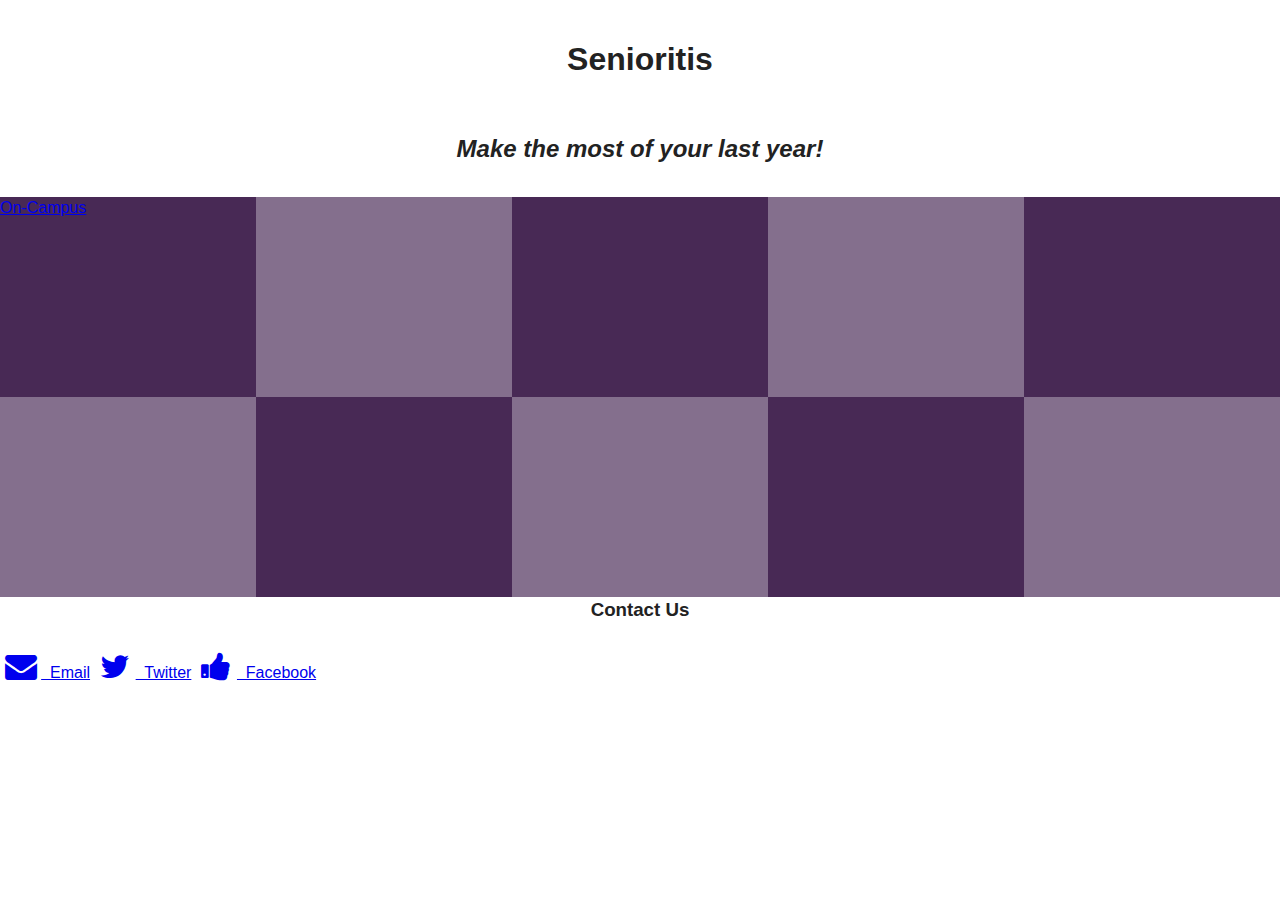
==== final/html5-boilerplate-4.3.0/index.html @ c472d232 "update" ====
<!DOCTYPE html>
<!--[if lt IE 7]>      <html class="no-js lt-ie9 lt-ie8 lt-ie7"> <![endif]-->
<!--[if IE 7]>         <html class="no-js lt-ie9 lt-ie8"> <![endif]-->
<!--[if IE 8]>         <html class="no-js lt-ie9"> <![endif]-->
<!--[if gt IE 8]><!--> <html class="no-js"> <!--<![endif]-->
    <head>
        <meta charset="utf-8">
        <meta http-equiv="X-UA-Compatible" content="IE=edge">
        <title></title>
        <meta name="description" content="">
        <meta name="viewport" content="width=device-width, initial-scale=1">

        <!-- Place favicon.ico and apple-touch-icon.png in the root directory -->

        <link rel="stylesheet" href="css/normalize.css">
        <link rel="stylesheet" href="css/main.css">
        <link rel="stylesheet" href="css/application.css">
        <link href="http://maxcdn.bootstrapcdn.com/font-awesome/4.2.0/css/font-awesome.min.css" rel="stylesheet">
        <script src="js/vendor/modernizr-2.6.2.min.js"></script>
    </head>
    <body>
        <!--[if lt IE 7]>
            <p class="browsehappy">You are using an <strong>outdated</strong> browser. Please <a href="http://browsehappy.com/">upgrade your browser</a> to improve your experience.</p>
        <![endif]-->

        <!-- Add your site or application content here -->
        <section class= "home" id="senior-home">
            <h1> Senioritis </h1>
          <h2 class="lead"><i>Make the most of your last year!</i></h2>



          <ul class="media-grid media-grid-sm">
            <li><a class= "oncampus-button" href= "oncampus.html">On-Campus</a></li>
            <li></li>
            <li></li>
            <li></li>
            <li></li>
            <li></li>
            <li></li>
            <li></li>
            <li></li>
            <li></li>
          </ul>
        <h3>Contact Us</h3>
      <div class="list-group">
        <a class="list-group-item" href="#"><i class="fa fa-envelope fa-2x fa-fw"></i>&nbsp; Email</a>
        <a class="list-group-item" href="#"><i class="fa fa-twitter fa-2x fa-fw"></i>&nbsp; Twitter</a>
        <a class="list-group-item" href="#"><i class="fa fa-thumbs-up fa-2x fa-fw"></i>&nbsp; Facebook</a>
      </div>
        </section>

        <script src="//ajax.googleapis.com/ajax/libs/jquery/1.10.2/jquery.min.js"></script>
        <script>window.jQuery || document.write('<script src="js/vendor/jquery-1.10.2.min.js"><\/script>')</script>
        <script src="js/plugins.js"></script>
        <script src="js/main.js"></script>

        <!-- Google Analytics: change UA-XXXXX-X to be your site's ID. -->
        <script>
            (function(b,o,i,l,e,r){b.GoogleAnalyticsObject=l;b[l]||(b[l]=
            function(){(b[l].q=b[l].q||[]).push(arguments)});b[l].l=+new Date;
            e=o.createElement(i);r=o.getElementsByTagName(i)[0];
            e.src='//www.google-analytics.com/analytics.js';
            r.parentNode.insertBefore(e,r)}(window,document,'script','ga'));
            ga('create','UA-XXXXX-X');ga('send','pageview');
        </script>
    </body>
</html>
---- final/html5-boilerplate-4.3.0/css/main.css ----
/*! HTML5 Boilerplate v4.3.0 | MIT License | http://h5bp.com/ */

/*
 * What follows is the result of much research on cross-browser styling.
 * Credit left inline and big thanks to Nicolas Gallagher, Jonathan Neal,
 * Kroc Camen, and the H5BP dev community and team.
 */

/* ==========================================================================
   Base styles: opinionated defaults
   ========================================================================== */

html,
button,
input,
select,
textarea {
    color: #222;
}

html {
    font-size: 1em;
    line-height: 1.4;
}

/*
 * Remove text-shadow in selection highlight: h5bp.com/i
 * These selection rule sets have to be separate.
 * Customize the background color to match your design.
 */

::-moz-selection {
    background: #b3d4fc;
    text-shadow: none;
}

::selection {
    background: #b3d4fc;
    text-shadow: none;
}

/*
 * A better looking default horizontal rule
 */

hr {
    display: block;
    height: 1px;
    border: 0;
    border-top: 1px solid #ccc;
    margin: 1em 0;
    padding: 0;
}

/*
 * Remove the gap between images, videos, audio and canvas and the bottom of
 * their containers: h5bp.com/i/440
 */

audio,
canvas,
img,
video {
    vertical-align: middle;
}

/*
 * Remove default fieldset styles.
 */

fieldset {
    border: 0;
    margin: 0;
    padding: 0;
}

/*
 * Allow only vertical resizing of textareas.
 */

textarea {
    resize: vertical;
}

/* ==========================================================================
   Browse Happy prompt
   ========================================================================== */

.browsehappy {
    margin: 0.2em 0;
    background: #ccc;
    color: #000;
    padding: 0.2em 0;
}

/* ==========================================================================
   Author's custom styles
   ========================================================================== */

/*Home*/

h1, h2, h3 {
  text-align: center;
  padding: .5em;
}

.oncampus-button{
  text-align: center;
}

.oncampus-button:hover{
  color: #CFB9E6;
}



.media-grid {
  list-style-type: none;
  background: #846f8d;
  margin: 0;
  padding: 0;
}

.media-grid li {
  background: #482955;
  float: left;
  height: 200px;
  width: 20%;
}

.media-grid li:nth-child(even) {
  background: #846f8d;
}


/*On-Campus*/

#feed{
  margin-top: 30px;
}

#feed li {
  margin-bottom: 1em;
  border: 1px solid #bdc3c7;
  border-radius: 4px;
  background: #fff;
  box-shadow: 0 0 5px rgba(0,0,0,.1);
}

#feed li > * {
  display: inline-block;
  margin: 0;
  font-size: 1em;
}

#feed li .user-count {
  background: #bdc3c7;
  padding: 10px 15px;
  font-weight: bold;
  color: #fff;
  text-shadow: 1px 1px 1px rgba(0,0,0,.3);
}

#feed li h2{
  margin-left: 12px;
}

#feed li .chat-meta {
  color:#7f8c8d;
  margin-left: 12px;
}

#feed li .countdown {
  float: right;
  padding: 11px 15px;
  font-weight: bold;

}

.countdown {
  color: #27ae60;
}

.warning {
    color: #f39c12;
}

.alert {
    color: #d35400;
}
















/* ==========================================================================
   Helper classes
   ========================================================================== */

/*
 * Image replacement
 */

.ir {
    background-color: transparent;
    border: 0;
    overflow: hidden;
    /* IE 6/7 fallback */
    *text-indent: -9999px;
}

.ir:before {
    content: "";
    display: block;
    width: 0;
    height: 150%;
}

/*
 * Hide from both screenreaders and browsers: h5bp.com/u
 */

.hidden {
    display: none !important;
    visibility: hidden;
}

/*
 * Hide only visually, but have it available for screenreaders: h5bp.com/v
 */

.visuallyhidden {
    border: 0;
    clip: rect(0 0 0 0);
    height: 1px;
    margin: -1px;
    overflow: hidden;
    padding: 0;
    position: absolute;
    width: 1px;
}

/*
 * Extends the .visuallyhidden class to allow the element to be focusable
 * when navigated to via the keyboard: h5bp.com/p
 */

.visuallyhidden.focusable:active,
.visuallyhidden.focusable:focus {
    clip: auto;
    height: auto;
    margin: 0;
    overflow: visible;
    position: static;
    width: auto;
}

/*
 * Hide visually and from screenreaders, but maintain layout
 */

.invisible {
    visibility: hidden;
}

/*
 * Clearfix: contain floats
 *
 * For modern browsers
 * 1. The space content is one way to avoid an Opera bug when the
 *    `contenteditable` attribute is included anywhere else in the document.
 *    Otherwise it causes space to appear at the top and bottom of elements
 *    that receive the `clearfix` class.
 * 2. The use of `table` rather than `block` is only necessary if using
 *    `:before` to contain the top-margins of child elements.
 */

.clearfix:before,
.clearfix:after {
    content: " "; /* 1 */
    display: table; /* 2 */
}

.clearfix:after {
    clear: both;
}

/*
 * For IE 6/7 only
 * Include this rule to trigger hasLayout and contain floats.
 */

.clearfix {
    *zoom: 1;
}

/* ==========================================================================
   EXAMPLE Media Queries for Responsive Design.
   These examples override the primary ('mobile first') styles.
   Modify as content requires.
   ========================================================================== */

@media only screen and (min-width: 35em) {
    /* Style adjustments for viewports that meet the condition */
}

@media print,
       (-o-min-device-pixel-ratio: 5/4),
       (-webkit-min-device-pixel-ratio: 1.25),
       (min-resolution: 120dpi) {
    /* Style adjustments for high resolution devices */
}

/* ==========================================================================
   Print styles.
   Inlined to avoid required HTTP connection: h5bp.com/r
   ========================================================================== */

@media print {
    * {
        background: transparent !important;
        color: #000 !important; /* Black prints faster: h5bp.com/s */
        box-shadow: none !important;
        text-shadow: none !important;
    }

    a,
    a:visited {
        text-decoration: underline;
    }

    a[href]:after {
        content: " (" attr(href) ")";
    }

    abbr[title]:after {
        content: " (" attr(title) ")";
    }

    /*
     * Don't show links for images, or javascript/internal links
     */

    .ir a:after,
    a[href^="javascript:"]:after,
    a[href^="#"]:after {
        content: "";
    }

    pre,
    blockquote {
        border: 1px solid #999;
        page-break-inside: avoid;
    }

    thead {
        display: table-header-group; /* h5bp.com/t */
    }

    tr,
    img {
        page-break-inside: avoid;
    }

    img {
        max-width: 100% !important;
    }

    @page {
        margin: 0.5cm;
    }

    p,
    h2,
    h3 {
        orphans: 3;
        widows: 3;
    }

    h2,
    h3 {
        page-break-after: avoid;
    }
}
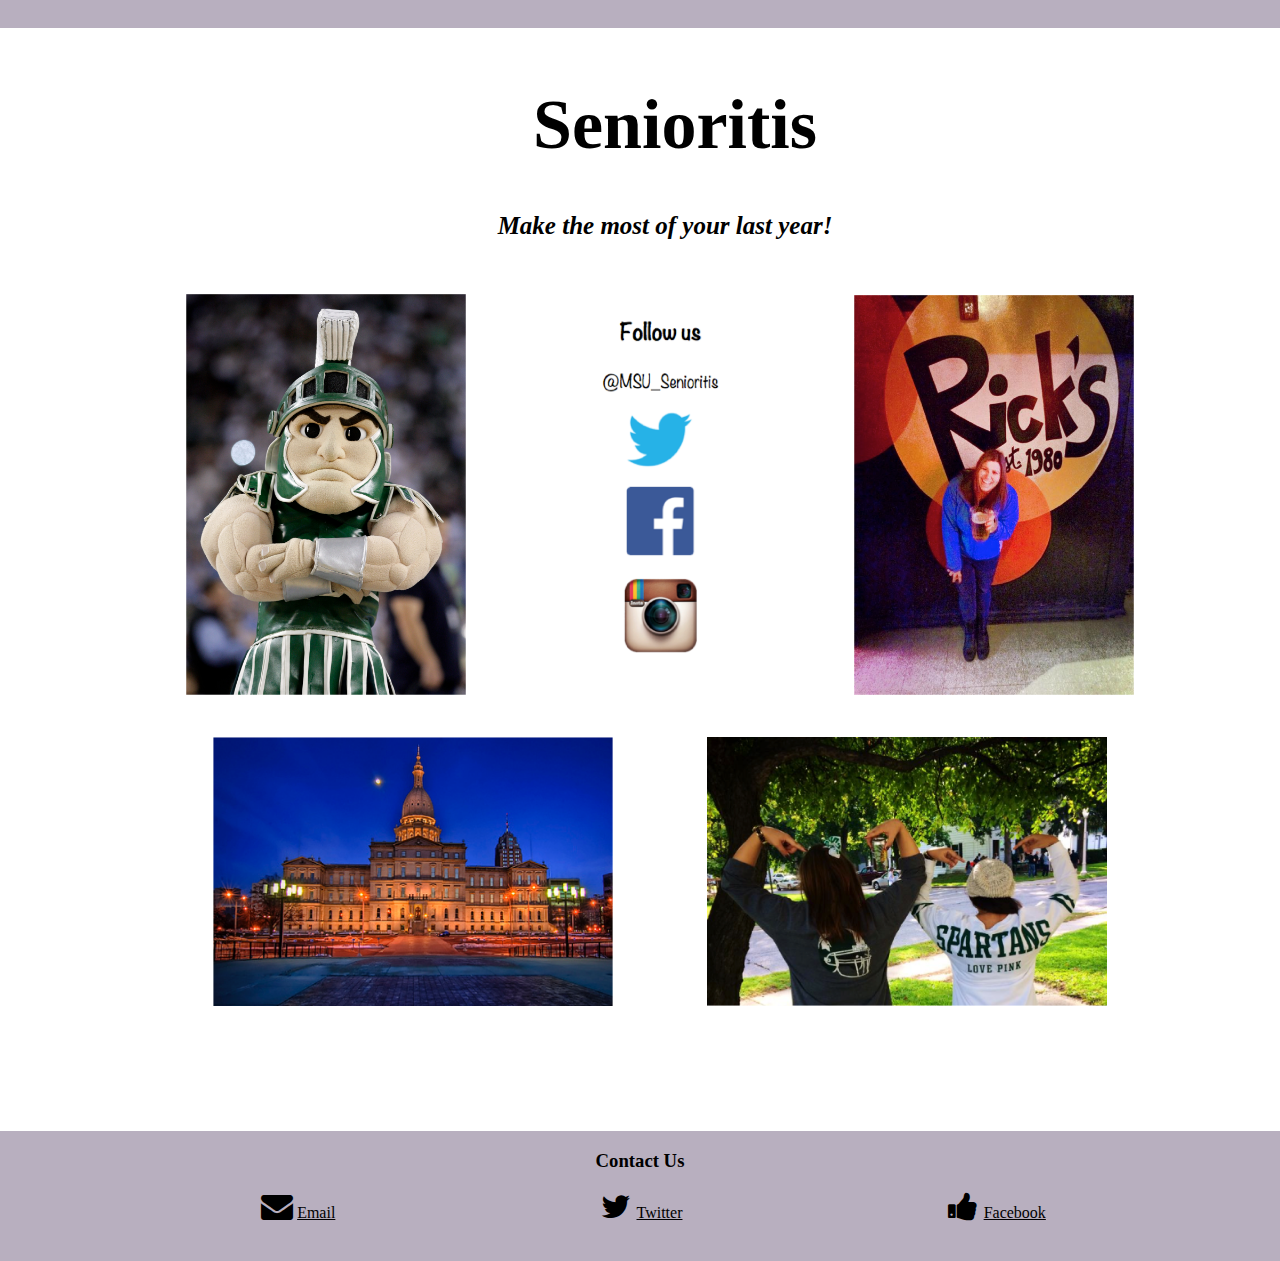
==== commit c368e686: "Final" ====
--- a/final/html5-boilerplate-4.3.0/index.html
+++ b/final/html5-boilerplate-4.3.0/index.html
@@ -3,21 +3,23 @@
 <!--[if IE 7]>         <html class="no-js lt-ie9 lt-ie8"> <![endif]-->
 <!--[if IE 8]>         <html class="no-js lt-ie9"> <![endif]-->
 <!--[if gt IE 8]><!--> <html class="no-js"> <!--<![endif]-->
+  <div id="container">
+    <div id="header">
     <head>
         <meta charset="utf-8">
         <meta http-equiv="X-UA-Compatible" content="IE=edge">
-        <title></title>
+        <title>Senioritis</title>
         <meta name="description" content="">
         <meta name="viewport" content="width=device-width, initial-scale=1">
 
         <!-- Place favicon.ico and apple-touch-icon.png in the root directory -->
 
-        <link rel="stylesheet" href="css/normalize.css">
-        <link rel="stylesheet" href="css/main.css">
         <link rel="stylesheet" href="css/application.css">
         <link href="http://maxcdn.bootstrapcdn.com/font-awesome/4.2.0/css/font-awesome.min.css" rel="stylesheet">
         <script src="js/vendor/modernizr-2.6.2.min.js"></script>
     </head>
+  </div>
+    <div id="body">
     <body>
         <!--[if lt IE 7]>
             <p class="browsehappy">You are using an <strong>outdated</strong> browser. Please <a href="http://browsehappy.com/">upgrade your browser</a> to improve your experience.</p>
@@ -25,44 +27,90 @@
 
         <!-- Add your site or application content here -->
         <section class= "home" id="senior-home">
-            <h1> Senioritis </h1>
+            <h1 class= "main_title"> Senioritis </h1>
           <h2 class="lead"><i>Make the most of your last year!</i></h2>
 
+          <ul class="photo-grid-vertical">
+            <li>
 
+              <a href= "oncampus.html">
+              <figure>
+                <img src="img/sparty.png" height="400" width="280" alt="Sparty">
+                <figcaption class="Sparty"><p>On Campus</p></figcaption>
+              </figure>
+            </a>
+            <!--http://media.mlive.com/bradosphere/photo/spartyjpg-93577dc6a2ee4867.jpg -->
 
-          <ul class="media-grid media-grid-sm">
-            <li><a class= "oncampus-button" href= "oncampus.html">On-Campus</a></li>
-            <li></li>
-            <li></li>
-            <li></li>
-            <li></li>
-            <li></li>
-            <li></li>
-            <li></li>
-            <li></li>
-            <li></li>
+            </li>
+
+            <li>
+              <img src="img/follow.png" height="400" width="280" alt="FollowUs">
+            </li>
+            <!-- http://www.aedweb.org/web/images/twitter-big.png
+            http://www.dappergoat.com/wp-content/uploads/2014/08/unique-instagram-marketing-campaigns.gif
+            https://www.facebook.com/images/fb_icon_325x325.png -->
+
+            <li>
+              <a href= "nightlife.html">
+              <figure>
+                <img src="img/ricks.png" height="400" width="280" alt="Ricks">
+                <figcaption><p>Night life</p></figcaption>
+              </figure>
+            </a>
+            <!--Original Photo-->
+
+            </li>
+
           </ul>
-        <h3>Contact Us</h3>
+
+          <ul class="photo-grid-horizontal">
+          <li>
+
+            <a href= "lansing.html">
+            <figure>
+              <img class="Lansing" src="img/lansing.png" height="280" width="400" alt="Lansing">
+              <figcaption><p>Discover Lansing</p></figcaption>
+            </figure>
+          </a>
+          <!--http://www.advancedfeedback.com/images/skyline-lansing.jpg-->
+
+          </li>
+          <li>
+
+            <a href= "bucketlist.html">
+            <figure>
+              <img src="img/seniors.png" height="280" width="400" alt="Bucket">
+              <figcaption><p>Ultimate Bucketlist</p></figcaption>
+            </figure>
+          </a>
+          <!--Original Photo-->
+
+          </li>
+
+        </ul>
+
+        <script>
+        window.alert("Would you like to subscribe to MSU Senioritis?");
+        </script>
+
+        <!--Resources: http://geekgirllife.com/animate-text-over-images-on-hover-without-javascript/ -->
+
+    <!--    <h3>Contact Us</h3>
       <div class="list-group">
         <a class="list-group-item" href="#"><i class="fa fa-envelope fa-2x fa-fw"></i>&nbsp; Email</a>
         <a class="list-group-item" href="#"><i class="fa fa-twitter fa-2x fa-fw"></i>&nbsp; Twitter</a>
         <a class="list-group-item" href="#"><i class="fa fa-thumbs-up fa-2x fa-fw"></i>&nbsp; Facebook</a>
+      </div> -->
+
+        </section>
+    </div>
+      <div id="footer">
+        <h3>Contact Us</h3>
+        <a class="list-group-item" href="mailto:MSUsenioritis@gmail.com"><i class="fa fa-envelope fa-2x fa-fw"></i>Email</a>
+        <a class="list-group-item" href="#"><i class="fa fa-twitter fa-2x fa-fw"></i>Twitter</a>
+        <a class="list-group-item" href="#"><i class="fa fa-thumbs-up fa-2x fa-fw"></i>Facebook</a>
       </div>
-        </section>
 
-        <script src="//ajax.googleapis.com/ajax/libs/jquery/1.10.2/jquery.min.js"></script>
-        <script>window.jQuery || document.write('<script src="js/vendor/jquery-1.10.2.min.js"><\/script>')</script>
-        <script src="js/plugins.js"></script>
-        <script src="js/main.js"></script>
-
-        <!-- Google Analytics: change UA-XXXXX-X to be your site's ID. -->
-        <script>
-            (function(b,o,i,l,e,r){b.GoogleAnalyticsObject=l;b[l]||(b[l]=
-            function(){(b[l].q=b[l].q||[]).push(arguments)});b[l].l=+new Date;
-            e=o.createElement(i);r=o.getElementsByTagName(i)[0];
-            e.src='//www.google-analytics.com/analytics.js';
-            r.parentNode.insertBefore(e,r)}(window,document,'script','ga'));
-            ga('create','UA-XXXXX-X');ga('send','pageview');
-        </script>
     </body>
-</html>
+  </div>
+  </html>
--- a/final/html5-boilerplate-4.3.0/css/application.css
+++ b/final/html5-boilerplate-4.3.0/css/application.css
@@ -0,0 +1,632 @@
+/* line 1, ../sass/components/_oncampus.scss */
+.campus_title {
+  font-size: 40px;
+  font-family: Noteworthy;
+  text-align: center;
+}
+
+/* line 7, ../sass/components/_oncampus.scss */
+h3 {
+  text-align: center;
+  font-family: Noteworthy;
+}
+
+/* line 12, ../sass/components/_oncampus.scss */
+.list-group-item {
+  padding-left: 16em;
+  font-family: Noteworthy;
+  color: black;
+}
+
+/* line 19, ../sass/components/_oncampus.scss */
+html,
+body {
+  margin: 0;
+  padding: 0;
+  height: 100%;
+}
+
+/* line 25, ../sass/components/_oncampus.scss */
+#container {
+  min-height: 100%;
+  position: relative;
+}
+
+/* line 29, ../sass/components/_oncampus.scss */
+#header {
+  background: #B8AFBF;
+  padding: 12px;
+}
+
+/* line 33, ../sass/components/_oncampus.scss */
+#body {
+  padding: 10px;
+  padding-bottom: 165px;
+  /* Height of the footer */
+}
+
+/* line 37, ../sass/components/_oncampus.scss */
+#footer {
+  position: absolute;
+  bottom: 0;
+  width: 100%;
+  height: 130px;
+  /* Height of the footer */
+  background: #B8AFBF;
+}
+
+/* line 46, ../sass/components/_oncampus.scss */
+#campus-pic {
+  position: fixed;
+  top: 0;
+  left: 0;
+  min-width: 100%;
+  min-height: 100%;
+  max-width: 100%;
+}
+
+/* line 56, ../sass/components/_oncampus.scss */
+div.transbox p {
+  margin: 30px 40px;
+  font-size: 20px;
+  text-align: center;
+  font-weight: bold;
+  font-family: Noteworthy;
+  color: #000000;
+  padding-right: 4em;
+}
+
+/* line 66, ../sass/components/_oncampus.scss */
+div.transbox {
+  width: 1160px;
+  height: 625px;
+  margin: 30px 50px;
+  background-color: #ffffff;
+  border: 1px solid black;
+  opacity: 0.6;
+  filter: alpha(opacity=60);
+}
+
+/* line 2, ../sass/components/_nightlife.scss */
+.night_title {
+  font-size: 50px;
+  font-family: Noteworthy;
+  text-align: center;
+  padding-right: 2em;
+}
+
+/* line 9, ../sass/components/_nightlife.scss */
+h3 {
+  text-align: center;
+  font-family: Noteworthy;
+}
+
+/* line 14, ../sass/components/_nightlife.scss */
+.list-group-item {
+  padding-left: 16em;
+  font-family: Noteworthy;
+  color: black;
+}
+
+/* line 21, ../sass/components/_nightlife.scss */
+img.center {
+  display: block;
+  margin-left: auto;
+  margin-right: auto;
+  height: 400px;
+  width: 1240px;
+  max-width: 100%;
+  padding-top: 1.3em;
+}
+
+/* line 31, ../sass/components/_nightlife.scss */
+img.bars {
+  height: 200px;
+  width: 200px;
+  max-width: 100%;
+  padding-left: 7.5em;
+}
+
+/* line 38, ../sass/components/_nightlife.scss */
+img.bars_right {
+  height: 200px;
+  width: 200px;
+  max-width: 100%;
+  padding-left: 4em;
+}
+
+/* line 45, ../sass/components/_nightlife.scss */
+img.bars_harp {
+  height: 200px;
+  width: 200px;
+  max-width: 100%;
+  padding-left: 4.5em;
+}
+
+/* line 52, ../sass/components/_nightlife.scss */
+img.bars_dublin {
+  height: 200px;
+  width: 200px;
+  max-width: 100%;
+  padding-left: 5.5em;
+}
+
+/* line 59, ../sass/components/_nightlife.scss */
+img.bars_crunchys {
+  height: 200px;
+  width: 200px;
+  max-width: 100%;
+  padding-left: 6em;
+}
+
+/* line 66, ../sass/components/_nightlife.scss */
+.nightlife {
+  margin-top: 4em;
+}
+
+/* line 70, ../sass/components/_nightlife.scss */
+.bar_specials li {
+  display: inline-block;
+  margin: 3.8em;
+}
+
+/* line 75, ../sass/components/_nightlife.scss */
+.bar_specials p {
+  font-size: 15px;
+  text-align: center;
+}
+
+/* line 82, ../sass/components/_nightlife.scss */
+html,
+body {
+  margin: 0;
+  padding: 0;
+  height: 100%;
+}
+
+/* line 87, ../sass/components/_nightlife.scss */
+#container {
+  min-height: 100%;
+  position: relative;
+}
+
+/* line 92, ../sass/components/_nightlife.scss */
+#body_night {
+  padding-bottom: 90px;
+  /* Height of the footer */
+}
+
+/* line 95, ../sass/components/_nightlife.scss */
+#footer {
+  position: absolute;
+  bottom: 0;
+  width: 100%;
+  height: 130px;
+  /* Height of the footer */
+  background: #B8AFBF;
+}
+
+/* line 2, ../sass/components/_lansing.scss */
+.lansing_title {
+  font-size: 50px;
+  font-family: Noteworthy;
+  text-align: center;
+}
+
+/* line 8, ../sass/components/_lansing.scss */
+.sub_head {
+  font-family: Noteworthy;
+  font-size: 30px;
+  text-align: center;
+}
+
+/* line 14, ../sass/components/_lansing.scss */
+h3 {
+  font-family: Noteworthy;
+  text-align: center;
+}
+
+/* line 19, ../sass/components/_lansing.scss */
+.list-group-item {
+  padding-left: 16em;
+  font-family: Noteworthy;
+  color: black;
+}
+
+/* line 25, ../sass/components/_lansing.scss */
+.lansing_activities {
+  text-align: center;
+}
+
+/* line 29, ../sass/components/_lansing.scss */
+.lansing_activities p {
+  font-family: Noteworthy;
+  font-size: 15px;
+  text-align: center;
+  padding-right: 3.5em;
+}
+
+/* line 36, ../sass/components/_lansing.scss */
+img.LMI {
+  height: 250px;
+  width: 350px;
+  max-width: 100%;
+  padding-bottom: .8em;
+}
+
+/* line 43, ../sass/components/_lansing.scss */
+#column-center {
+  display: inline-block;
+  width: 33%;
+}
+
+/* line 48, ../sass/components/_lansing.scss */
+#column-left {
+  float: left;
+  width: 33%;
+}
+
+/* line 53, ../sass/components/_lansing.scss */
+#column-right {
+  float: right;
+  width: 33%;
+}
+
+/* line 60, ../sass/components/_lansing.scss */
+html,
+body {
+  margin: 0;
+  padding: 0;
+  height: 100%;
+}
+
+/* line 65, ../sass/components/_lansing.scss */
+#container {
+  min-height: 100%;
+  position: relative;
+}
+
+/* line 69, ../sass/components/_lansing.scss */
+#header {
+  background: #B8AFBF;
+  padding: 14px;
+}
+
+/* line 73, ../sass/components/_lansing.scss */
+#body {
+  padding: 10px;
+  padding-bottom: 160px;
+  /* Height of the footer */
+}
+
+/* line 77, ../sass/components/_lansing.scss */
+#footer {
+  position: absolute;
+  bottom: 0;
+  width: 100%;
+  height: 130px;
+  /* Height of the footer */
+  background: #B8AFBF;
+}
+
+/* line 1, ../sass/components/_bucketlist.scss */
+h3 {
+  text-align: center;
+  font-family: Noteworthy;
+}
+
+/* line 6, ../sass/components/_bucketlist.scss */
+.ub_title {
+  text-align: left;
+  padding-left: 2em;
+  font-size: 35px;
+  font-family: Noteworthy;
+}
+
+/* line 13, ../sass/components/_bucketlist.scss */
+.share_title {
+  text-align: right;
+  padding-right: 10em;
+  font-size: 25px;
+  font-family: Noteworthy;
+  padding-top: .8em;
+}
+
+/* line 21, ../sass/components/_bucketlist.scss */
+p {
+  text-align: left;
+  padding-left: 5em;
+  font-size: 20px;
+  font-family: Noteworthy;
+}
+
+/* line 28, ../sass/components/_bucketlist.scss */
+#share {
+  text-align: center;
+  padding-right: 5em;
+  font-size: 17px;
+  font-family: Noteworthy;
+}
+
+/* line 35, ../sass/components/_bucketlist.scss */
+#share-ub {
+  text-align: left;
+  padding-right: 5em;
+  font-size: 17px;
+  font-family: Noteworthy;
+}
+
+/* line 42, ../sass/components/_bucketlist.scss */
+#comment {
+  text-align: center;
+  padding-left: .5em;
+  padding-bottom: 1em;
+  font-size: 15px;
+  font-family: Noteworthy;
+}
+
+/* line 50, ../sass/components/_bucketlist.scss */
+img.box {
+  width: 25px;
+  height: 25px;
+  padding-right: .7em;
+  max-width: 100%;
+}
+
+/* line 57, ../sass/components/_bucketlist.scss */
+img.box:hover {
+  background: #B8AFBF;
+  padding-right: 0em;
+}
+
+/* line 62, ../sass/components/_bucketlist.scss */
+img.horizontal {
+  height: 250px;
+  width: 350px;
+  padding: 1em;
+  padding-bottom: .2em;
+  padding-left: 9em;
+  max-width: 100%;
+}
+
+/* line 71, ../sass/components/_bucketlist.scss */
+img.vertical {
+  height: 350px;
+  width: 250px;
+  padding: 1em;
+  padding-bottom: .5em;
+  padding-left: 12em;
+  padding-top: 1em;
+  max-width: 100%;
+}
+
+/* line 81, ../sass/components/_bucketlist.scss */
+.column-left {
+  float: left;
+  width: 50%;
+}
+
+/* line 85, ../sass/components/_bucketlist.scss */
+.column-right {
+  float: right;
+  width: 50%;
+}
+
+/* line 91, ../sass/components/_bucketlist.scss */
+.list-group-item {
+  padding-left: 16em;
+  font-family: Noteworthy;
+  color: black;
+}
+
+/* line 98, ../sass/components/_bucketlist.scss */
+html,
+body {
+  margin: 0;
+  padding: 0;
+  height: 100%;
+}
+
+/* line 103, ../sass/components/_bucketlist.scss */
+#container {
+  min-height: 100%;
+  position: relative;
+}
+
+/* line 107, ../sass/components/_bucketlist.scss */
+#header {
+  background: #B8AFBF;
+  padding: 14px;
+}
+
+/* line 111, ../sass/components/_bucketlist.scss */
+#body_bu {
+  padding: 10px;
+  padding-bottom: 1090px;
+}
+
+/* line 115, ../sass/components/_bucketlist.scss */
+#footer {
+  position: absolute;
+  bottom: 0;
+  width: 100%;
+  height: 130px;
+  background: #B8AFBF;
+}
+
+/* line 2, ../sass/components/_index.scss */
+.lead {
+  padding-bottom: .5em;
+  font-family: Noteworthy;
+  font-size: 25px;
+  text-align: center;
+  padding-left: 2em;
+}
+
+/* line 10, ../sass/components/_index.scss */
+.main_title {
+  font-size: 70px;
+  font-family: Noteworthy;
+  text-align: center;
+  padding-left: 1em;
+}
+
+/* line 18, ../sass/components/_index.scss */
+h3 {
+  text-align: center;
+  font-family: Noteworthy;
+}
+
+/* line 23, ../sass/components/_index.scss */
+.list-group-item {
+  padding-left: 16em;
+  font-family: Noteworthy;
+  color: black;
+}
+
+/* line 30, ../sass/components/_index.scss */
+.photo-grid-vertical {
+  margin: auto;
+  max-width: 1106px;
+  text-align: center;
+}
+
+/* line 36, ../sass/components/_index.scss */
+.photo-grid-vertical li {
+  border: 5px solid white;
+  display: inline-block;
+}
+
+/* line 41, ../sass/components/_index.scss */
+.photo-grid-vertical img {
+  display: block;
+  height: auto;
+  max-width: 100%;
+}
+
+/* line 47, ../sass/components/_index.scss */
+.photo-grid-vertical figure {
+  overflow: hidden;
+  position: relative;
+}
+
+/* line 53, ../sass/components/_index.scss */
+.photo-grid-vertical figcaption {
+  background: rgba(0, 0, 0, 0.8);
+  color: white;
+  display: table;
+  height: 100%;
+  left: 0;
+  opacity: 0;
+  position: absolute;
+  right: 0;
+  top: 0;
+  z-index: 100;
+}
+
+/* line 66, ../sass/components/_index.scss */
+.photo-grid-vertical figcaption p {
+  display: table-cell;
+  font-size: 1.3em;
+  position: relative;
+  vertical-align: middle;
+  width: 300px;
+  height: 406px;
+}
+
+/* line 75, ../sass/components/_index.scss */
+.photo-grid-vertical li:hover figcaption {
+  opacity: 1;
+}
+
+/* line 79, ../sass/components/_index.scss */
+.photo-grid-horizontal {
+  margin: auto;
+  max-width: 1106px;
+  text-align: center;
+}
+
+/* line 85, ../sass/components/_index.scss */
+.photo-grid-horizontal li {
+  border: 5px solid white;
+  display: inline-block;
+}
+
+/* line 90, ../sass/components/_index.scss */
+.photo-grid-horizontal img {
+  display: block;
+  height: auto;
+  max-width: 100%;
+  padding-bottom: 4em;
+}
+
+/* line 97, ../sass/components/_index.scss */
+.photo-grid-horizontal figure {
+  overflow: hidden;
+  position: relative;
+}
+
+/* line 103, ../sass/components/_index.scss */
+.photo-grid-horizontal figcaption {
+  background: rgba(0, 0, 0, 0.8);
+  color: white;
+  display: table;
+  height: 100%;
+  left: 0;
+  opacity: 0;
+  position: absolute;
+  right: 0;
+  top: 0;
+  z-index: 100;
+}
+
+/* line 116, ../sass/components/_index.scss */
+.photo-grid-horizontal figcaption p {
+  display: table-cell;
+  font-size: 1.5em;
+  vertical-align: middle;
+  width: 400px;
+  height: 270px;
+}
+
+/* line 124, ../sass/components/_index.scss */
+.photo-grid-horizontal li:hover figcaption {
+  opacity: 1;
+}
+
+/* line 129, ../sass/components/_index.scss */
+html,
+body {
+  margin: 0;
+  padding: 0;
+  height: 100%;
+}
+
+/* line 134, ../sass/components/_index.scss */
+#container {
+  min-height: 100%;
+  position: relative;
+}
+
+/* line 138, ../sass/components/_index.scss */
+#header {
+  background: #B8AFBF;
+  padding: 14px;
+}
+
+/* line 142, ../sass/components/_index.scss */
+#body {
+  padding: 10px;
+  padding-bottom: 170px;
+  /* Height of the footer */
+}
+
+/* line 146, ../sass/components/_index.scss */
+#footer {
+  position: absolute;
+  bottom: 0;
+  width: 100%;
+  height: 130px;
+  /* Height of the footer */
+  background: #B8AFBF;
+}
